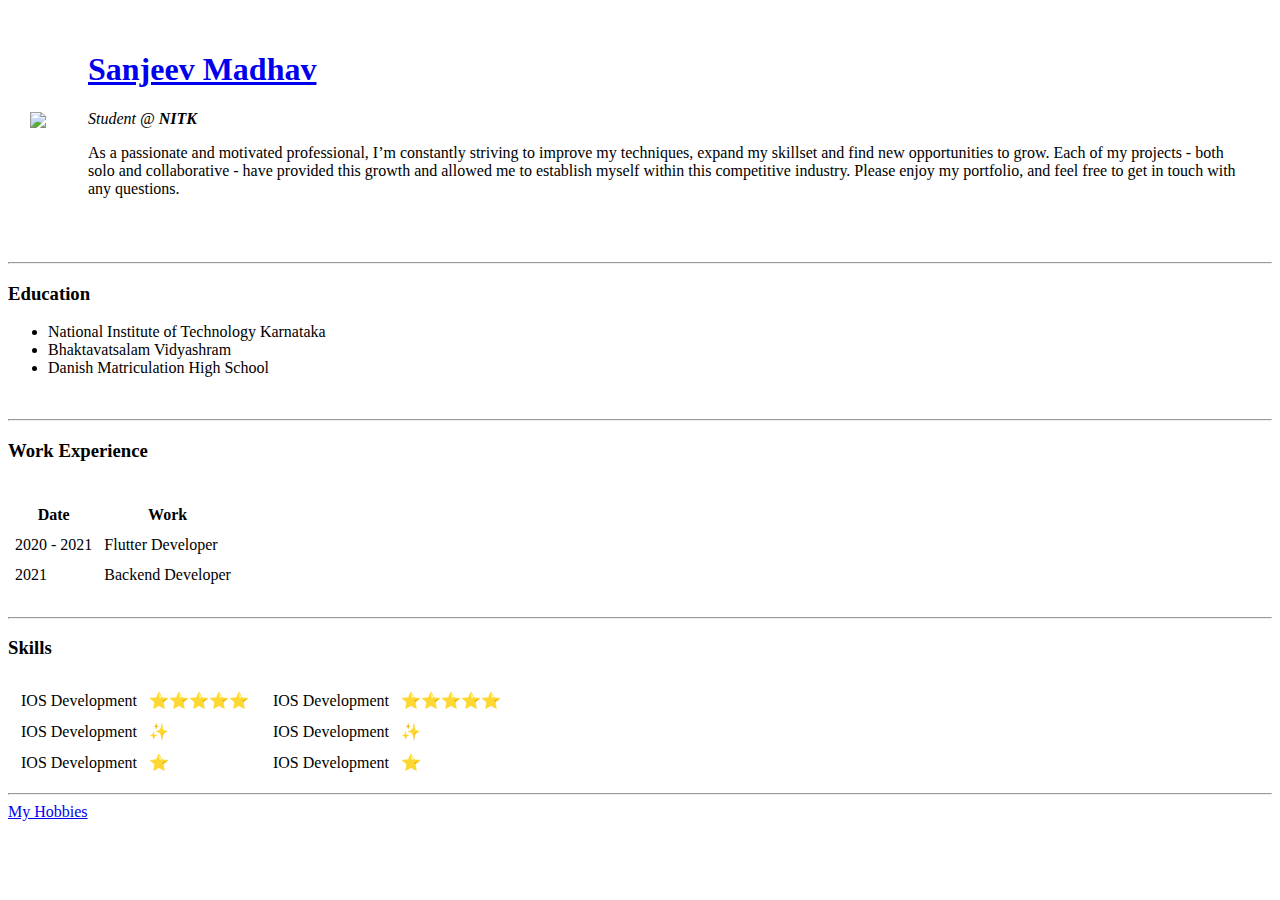
==== index.html @ b8434d23 "commit" ====
<!DOCTYPE html>
<html>
    <head>
        <meta charset="utf-8">
        <title>Sanjeev's Personal Page
        </title>
    </head>
    <body>
        <table cellpadding="20">
            <tr>
                <td>
                        <img src="https://static.wixstatic.com/media/ab0d4a_597a74ef7f6546e59492b0cfe742d4ec~mv2.jpg/v1/fill/w_500,h_500,al_c,lg_1,q_80/pro_pic_square.webp"

                </td>
                <td>
                    <h1><a href="https://sanjeevmadhav.com">Sanjeev Madhav</a></h1>
                    <p><em>Student @ <strong>NITK</strong></em></p>
                    <p>
                        As a passionate and motivated professional, I’m constantly striving to improve my techniques, expand my skillset and find new opportunities to grow. Each of my projects - both solo and collaborative - have provided this growth and allowed me to establish myself within this competitive industry. Please enjoy my portfolio, and feel free to get in touch with any questions.
                    </p>
                </td>

            </tr>
        </table>
        <br>
        <hr>
        <h3> Education</h3>
            <ul>
                <li>National Institute of Technology Karnataka</li>
                <li>Bhaktavatsalam Vidyashram</li>
                <li>Danish Matriculation High School</li>
            </ul>
            <br>
            <hr>
            <h3>Work Experience</h3>
            <br>
            <table cellpadding="5">
                <thead>
                <tr>
                    <th>Date</th>
                    <th>Work</th>
                </tr>
                </thead>
                <tbody>
                <tr>
                    <td>2020 - 2021</td>
                    <td>Flutter Developer</td>
                </tr>

                <tr>
                    <td>2021</td>
                    <td>Backend Developer</td>
                </tr>

                </tbody>
            </table>
            <br>
            <hr>
            <h3>Skills</h3>
            <table cellpadding="4">
                <tr>
                    <td>
                        <table cellpadding="5">
                    <tr>
                        <td>IOS Development</td>
                        <td>⭐⭐⭐⭐⭐</td>
                    </tr>
                    <tr>
                        <td>IOS Development</td>
                        <td>✨</td>
                    </tr>
                    <tr>
                        <td>IOS Development</td>
                        <td>⭐</td>
                    </tr>

                </table>
                    </td>
                    <td>
                        <table cellpadding="5">
                    <tr>
                        <td>IOS Development</td>
                        <td>⭐⭐⭐⭐⭐</td>
                    </tr>
                    <tr>
                        <td>IOS Development</td>
                        <td>✨</td>
                    </tr>
                    <tr>
                        <td>IOS Development</td>
                        <td>⭐</td>
                    </tr>

                </table>
                    </td>
                </tr>
            </table>




            <hr>
            <a href="hobbies.html">My Hobbies</a>


    </body>
</html>
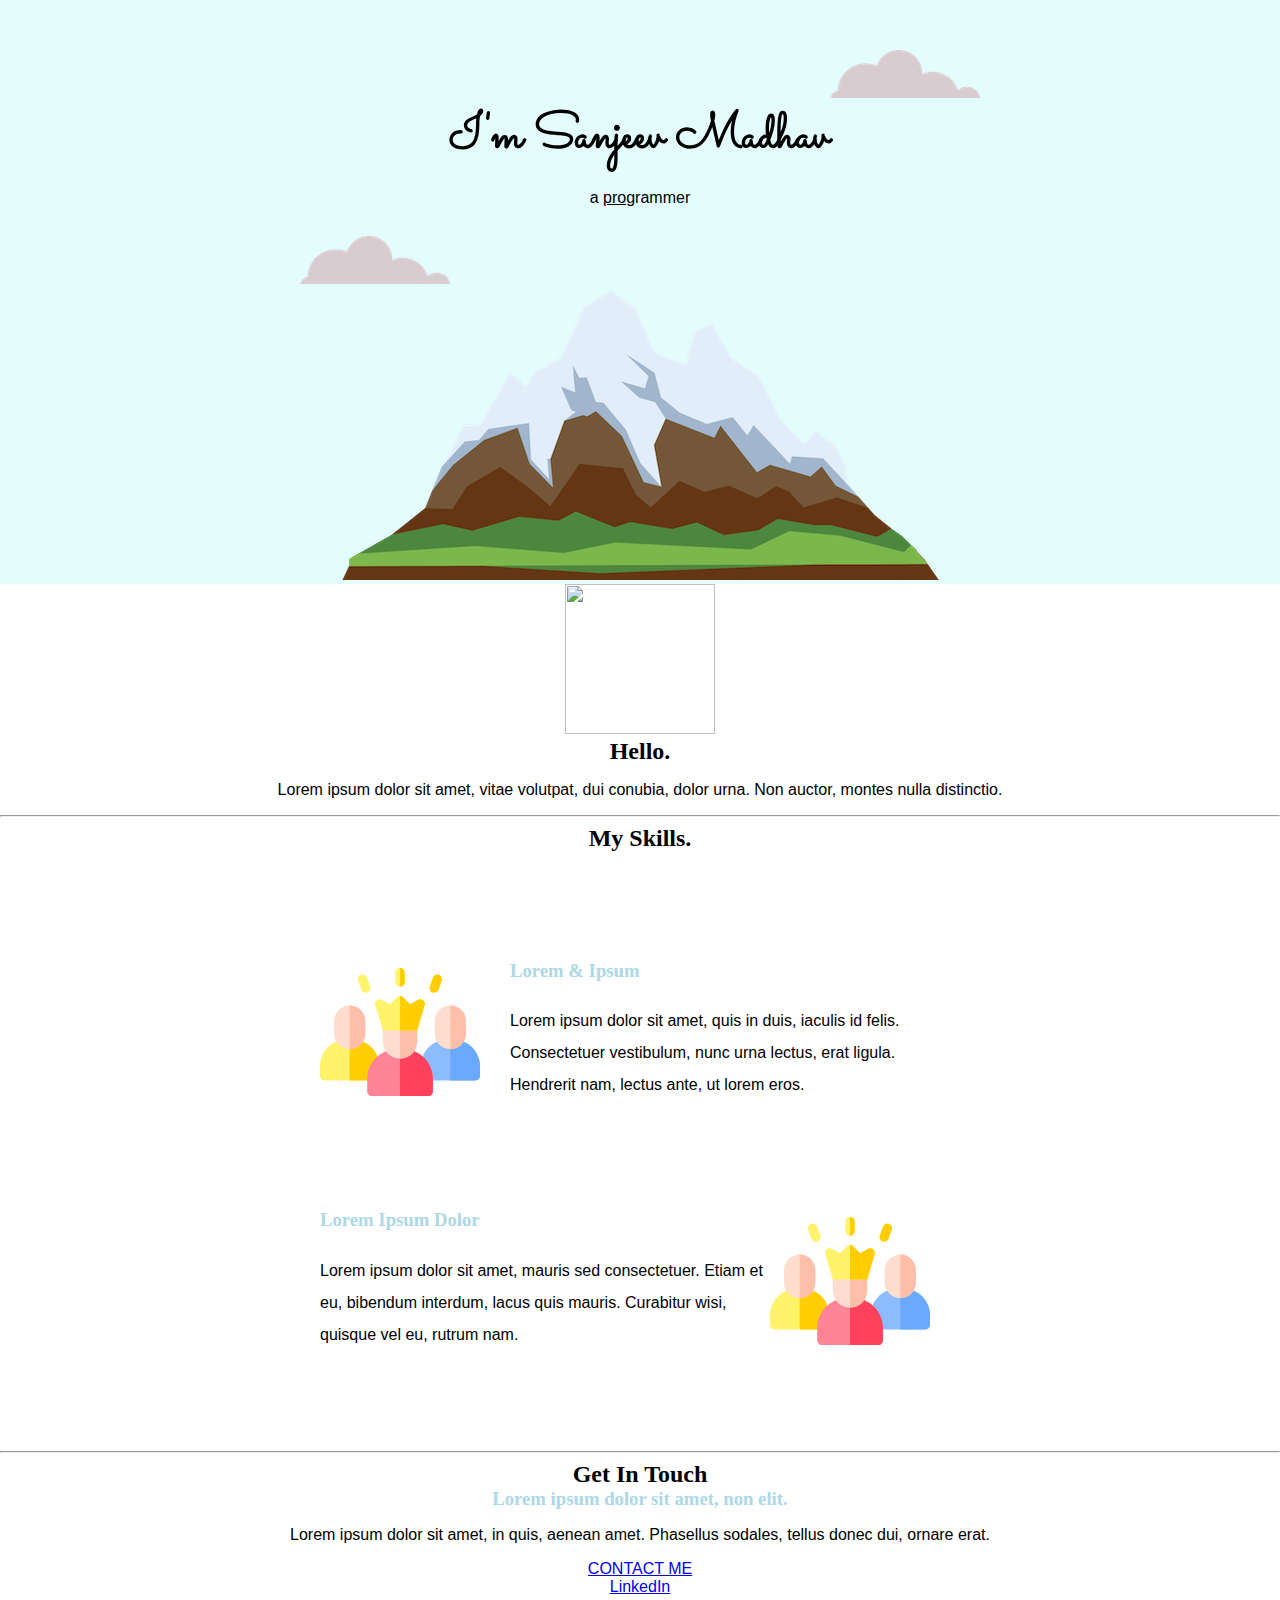
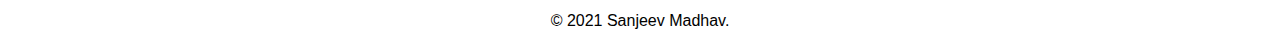
==== commit b79c5d30: "Add files via upload" ====
--- a/index.html
+++ b/index.html
@@ -1,107 +1,60 @@
 <!DOCTYPE html>
-<html>
-    <head>
-        <meta charset="utf-8">
-        <title>Sanjeev's Personal Page
-        </title>
-    </head>
-    <body>
-        <table cellpadding="20">
-            <tr>
-                <td>
-                        <img src="https://static.wixstatic.com/media/ab0d4a_597a74ef7f6546e59492b0cfe742d4ec~mv2.jpg/v1/fill/w_500,h_500,al_c,lg_1,q_80/pro_pic_square.webp"
+<html lang="en" dir="ltr">
 
-                </td>
-                <td>
-                    <h1><a href="https://sanjeevmadhav.com">Sanjeev Madhav</a></h1>
-                    <p><em>Student @ <strong>NITK</strong></em></p>
-                    <p>
-                        As a passionate and motivated professional, I’m constantly striving to improve my techniques, expand my skillset and find new opportunities to grow. Each of my projects - both solo and collaborative - have provided this growth and allowed me to establish myself within this competitive industry. Please enjoy my portfolio, and feel free to get in touch with any questions.
-                    </p>
-                </td>
+<head>
+  <meta charset="utf-8">
+  <title>Sanjeev's Website</title>
+  <link rel="stylesheet" href="css/styles.css">
+  <link rel="icon" href="favicon.ico">
+  <link href="https://fonts.googleapis.com/css2?family=Montserrat:ital,wght@1,300&family=Sacramento&display=swap" rel="stylesheet">
+</head>
 
-            </tr>
-        </table>
-        <br>
-        <hr>
-        <h3> Education</h3>
-            <ul>
-                <li>National Institute of Technology Karnataka</li>
-                <li>Bhaktavatsalam Vidyashram</li>
-                <li>Danish Matriculation High School</li>
-            </ul>
-            <br>
-            <hr>
-            <h3>Work Experience</h3>
-            <br>
-            <table cellpadding="5">
-                <thead>
-                <tr>
-                    <th>Date</th>
-                    <th>Work</th>
-                </tr>
-                </thead>
-                <tbody>
-                <tr>
-                    <td>2020 - 2021</td>
-                    <td>Flutter Developer</td>
-                </tr>
+<body>
+  <div class="top-container">
+    <img class="top-cloud" src="images/cloud.png" alt="clould-img">
+    <h1>I'm Sanjeev Madhav</h1>
+    <p>a <u>pro</u>grammer</p>
+    <img class="bottom-cloud" src="images/cloud.png" alt="clould-img">
+    <img src="images/mountain.png" alt="mountain-img">
+  </div>
 
-                <tr>
-                    <td>2021</td>
-                    <td>Backend Developer</td>
-                </tr>
-
-                </tbody>
-            </table>
-            <br>
-            <hr>
-            <h3>Skills</h3>
-            <table cellpadding="4">
-                <tr>
-                    <td>
-                        <table cellpadding="5">
-                    <tr>
-                        <td>IOS Development</td>
-                        <td>⭐⭐⭐⭐⭐</td>
-                    </tr>
-                    <tr>
-                        <td>IOS Development</td>
-                        <td>✨</td>
-                    </tr>
-                    <tr>
-                        <td>IOS Development</td>
-                        <td>⭐</td>
-                    </tr>
-
-                </table>
-                    </td>
-                    <td>
-                        <table cellpadding="5">
-                    <tr>
-                        <td>IOS Development</td>
-                        <td>⭐⭐⭐⭐⭐</td>
-                    </tr>
-                    <tr>
-                        <td>IOS Development</td>
-                        <td>✨</td>
-                    </tr>
-                    <tr>
-                        <td>IOS Development</td>
-                        <td>⭐</td>
-                    </tr>
-
-                </table>
-                    </td>
-                </tr>
-            </table>
+  <div class="middle-container">
+    <div class="profile">
+      <img src="https://static.wixstatic.com/media/ab0d4a_597a74ef7f6546e59492b0cfe742d4ec~mv2.jpg/v1/fill/w_500,h_500,al_c,lg_1,q_80/pro_pic_square.webp" alt="" height="150px" width="150px">
+      <h2>Hello.</h2>
+      <p>Lorem ipsum dolor sit amet, vitae volutpat, dui conubia, dolor urna. Non auctor, montes nulla distinctio.</p>
+    </div>
+    <hr>
+    <div class="skills">
+      <h2>My Skills.</h2>
+      <div class="skill-row">
+        <img class="skill-img1"
+          src="[data-uri]" />
+        <h3>Lorem & Ipsum</h3>
+        <p>Lorem ipsum dolor sit amet, quis in duis, iaculis id felis. Consectetuer vestibulum, nunc urna lectus, erat ligula. Hendrerit nam, lectus ante, ut lorem eros.</p>
+      </div>
+      <div class="skill-row">
+        <img class="skill-img2"
+          src="[data-uri]" />
+        <h3>Lorem Ipsum Dolor</h3>
+        <p>Lorem ipsum dolor sit amet, mauris sed consectetuer. Etiam et eu, bibendum interdum, lacus quis mauris. Curabitur wisi, quisque vel eu, rutrum nam.</p>
+      </div>
+    </div>
+    <hr>
+    <div class="contact-me">
+      <h2>Get In Touch</h2>
+      <h3>Lorem ipsum dolor sit amet, non elit.</h3>
+      <p>Lorem ipsum dolor sit amet, in quis, aenean amet. Phasellus sodales, tellus donec dui, ornare erat.</p>
+      <a class="btn" href="mailto:sanjeevmadhav03@gmail.com">CONTACT ME</a>
+    </div>
+  </div>
 
 
+  <div class="bottom-container">
+    <a class="footer-link" href="https://www.linkedin.com/in/sanjeevmadhav">LinkedIn</a>
+    <p>© 2021 Sanjeev Madhav.</p>
+  </div>
 
+</body>
 
-            <hr>
-            <a href="hobbies.html">My Hobbies</a>
-
-
-    </body>
 </html>
--- a/css/styles.css
+++ b/css/styles.css
@@ -0,0 +1,62 @@
+body {
+  margin: 0;
+  text-align: center;
+  font-family: sans-serif;
+}
+
+h1 {
+  margin-top: 0;
+  margin-bottom: 0;
+  font-family: 'Sacramento', cursive;
+  font-size: 50px;
+}
+
+h2 {
+  margin-top: 0;
+  margin-bottom: 0;
+  font-family: veranda, cursive;
+}
+
+h3 {
+  margin-top: 0;
+  margin-bottom: 0;
+  font-family: veranda, cursive;
+  color: lightblue;
+}
+
+.top-container {
+  background-color: #e3fdfd;
+  position: relative;
+  padding-top: 100px;
+}
+
+.bottom-cloud {
+  position: absolute;
+  bottom: 300px;
+  left: 300px
+}
+
+.top-cloud {
+  position: absolute;
+  right: 300px;
+  top: 50px;
+}
+
+.skill-img1 {
+  width: 25%;
+  float: left;
+  margin-right: 30px;
+}
+
+.skill-img2 {
+  width: 25%;
+  float: right;
+  margin-right: 30px;
+}
+
+.skill-row {
+  width: 50%;
+  margin: 100px auto;
+  text-align: left;
+  line-height: 2;
+}
